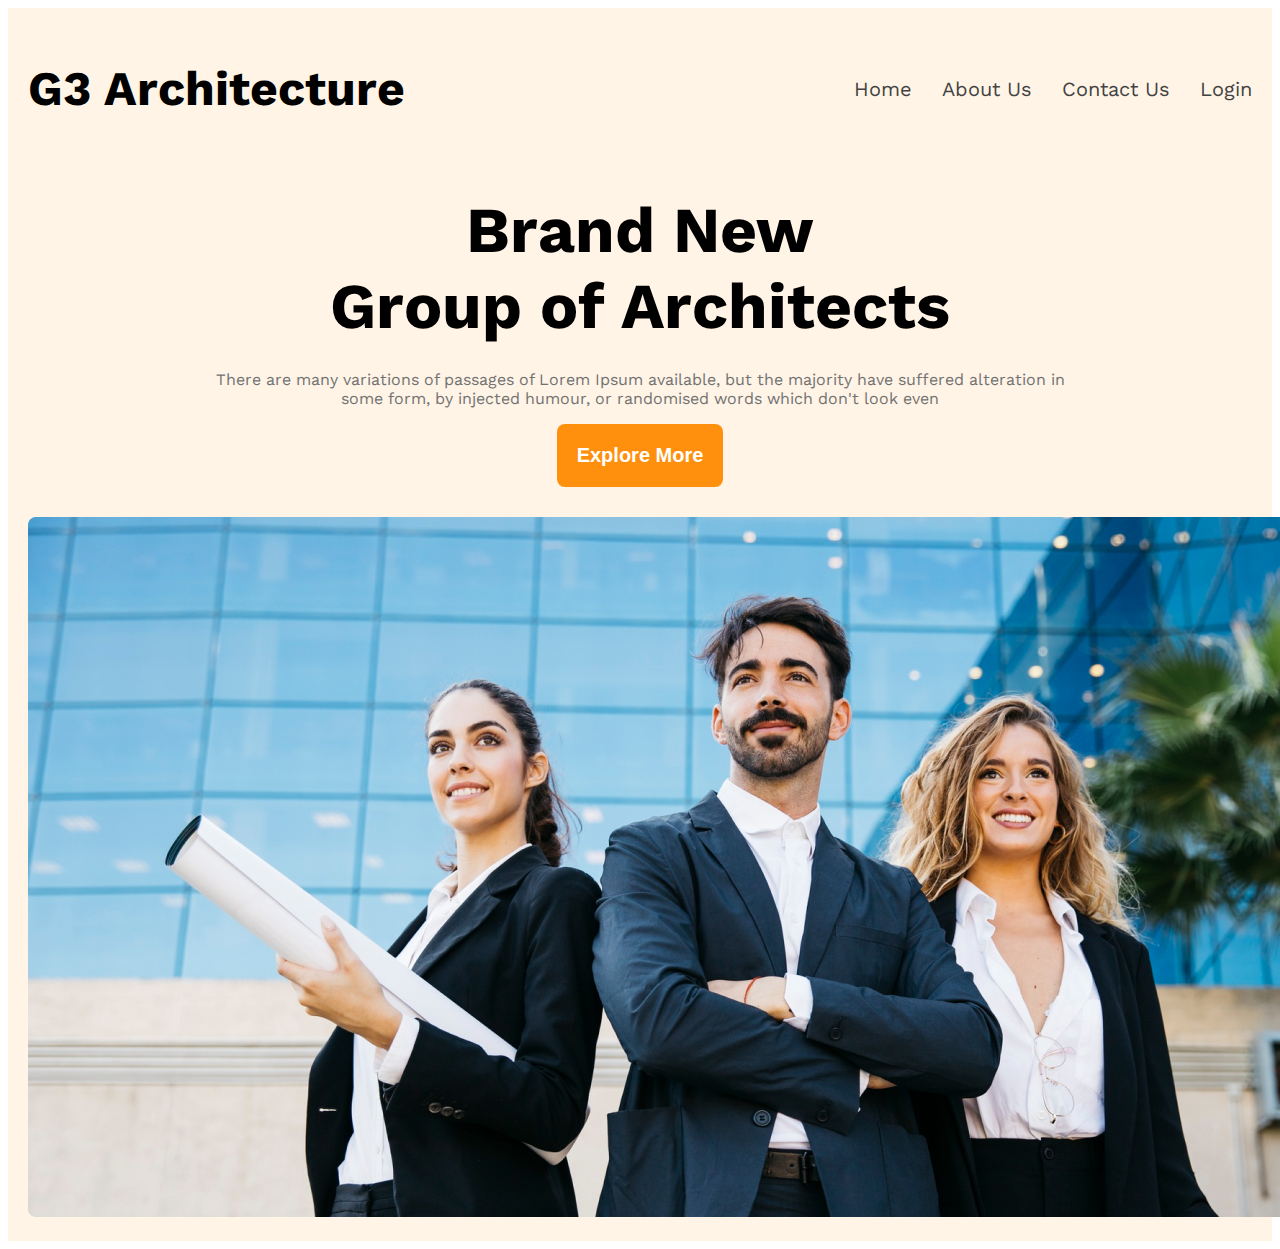
==== Milestone-2/module-10/index.html @ 6e5caf38 "milestone module 10" ====
<!DOCTYPE html>
<html lang="en">
<head>
    <meta charset="UTF-8">
    <meta name="viewport" content="width=device-width, initial-scale=1.0">
    <title>G3-Architecture</title>
    <link rel="stylesheet" href="style.css">
</head>
<body class="work-sans-font">
    <header class="header">
        <nav class="display-flex nav">
            <h1 class="header-title">G3 Architecture</h1>
            <ul class="display-flex">
                <li><a href="">Home</a></li>
                <li><a href="">About Us</a></li>
                <li><a href="">Contact Us</a></li>
                <li><a href="">Login</a></li>
            </ul>
        </nav>
        <div class="header-banner display-flex">
            <h1 class="header-caption">Brand New <br>Group of Architects </h1>
            <p class="header-desc">There are many variations of passages of Lorem Ipsum available, but the majority have suffered alteration in some form, by injected humour, or randomised words which don't look even</p>
            <button class="primary-btn">Explore More</button>
        </div>
        <div class="banner-img-container">
            <img class="banner-img" src="images/banner.png" alt="">
        </div>
    </header>
</body>
</html>
---- Milestone-2/module-10/style.css ----
@import url('https://fonts.googleapis.com/css2?family=Work+Sans:ital,wght@0,100..900;1,100..900&display=swap');

.work-sans-font {
    font-family: "Work Sans", sans-serif;
    font-optical-sizing: auto;
    font-weight: 400;
    font-style: normal;
  }

  /* header styles */
  .display-flex{
    display: flex;
    justify-content: center;
    align-items: center;
  }
  .nav{
    justify-content: space-between;
  }
  .header{
    background-color: rgba(255, 144, 14, 0.1);
    padding: 20px;
  }
  header a{
    text-decoration: none;
    color: rgb(66, 66, 66);
  }
  header li{
    font-size: 1.25rem;
    
  }
  header ul{
    list-style: none;
    gap: 30px;
  }
  .header-title{
    font-size: 3rem;
  }
  .header-caption{
    font-size: 4rem;
    margin-bottom: 10px;
    font-weight: 700;
  }
  .header-banner{
    flex-direction: column;
    text-align: center;
    max-width: 860px;
    margin: 0 auto;
  }
  .header-desc{
    font-size: 1rem;
    color: rgb(114, 114, 114);
  }
  .banner-img{
    margin: 0 auto;
  }
  .primary-btn{
    background-color: #FF900E;
    color: #FFFF;
    border: none;
    border-radius: 8px;
    font-weight: 600;
    font-size: 1.25rem;
    padding: 20px;
    margin-bottom: 30px;
  }
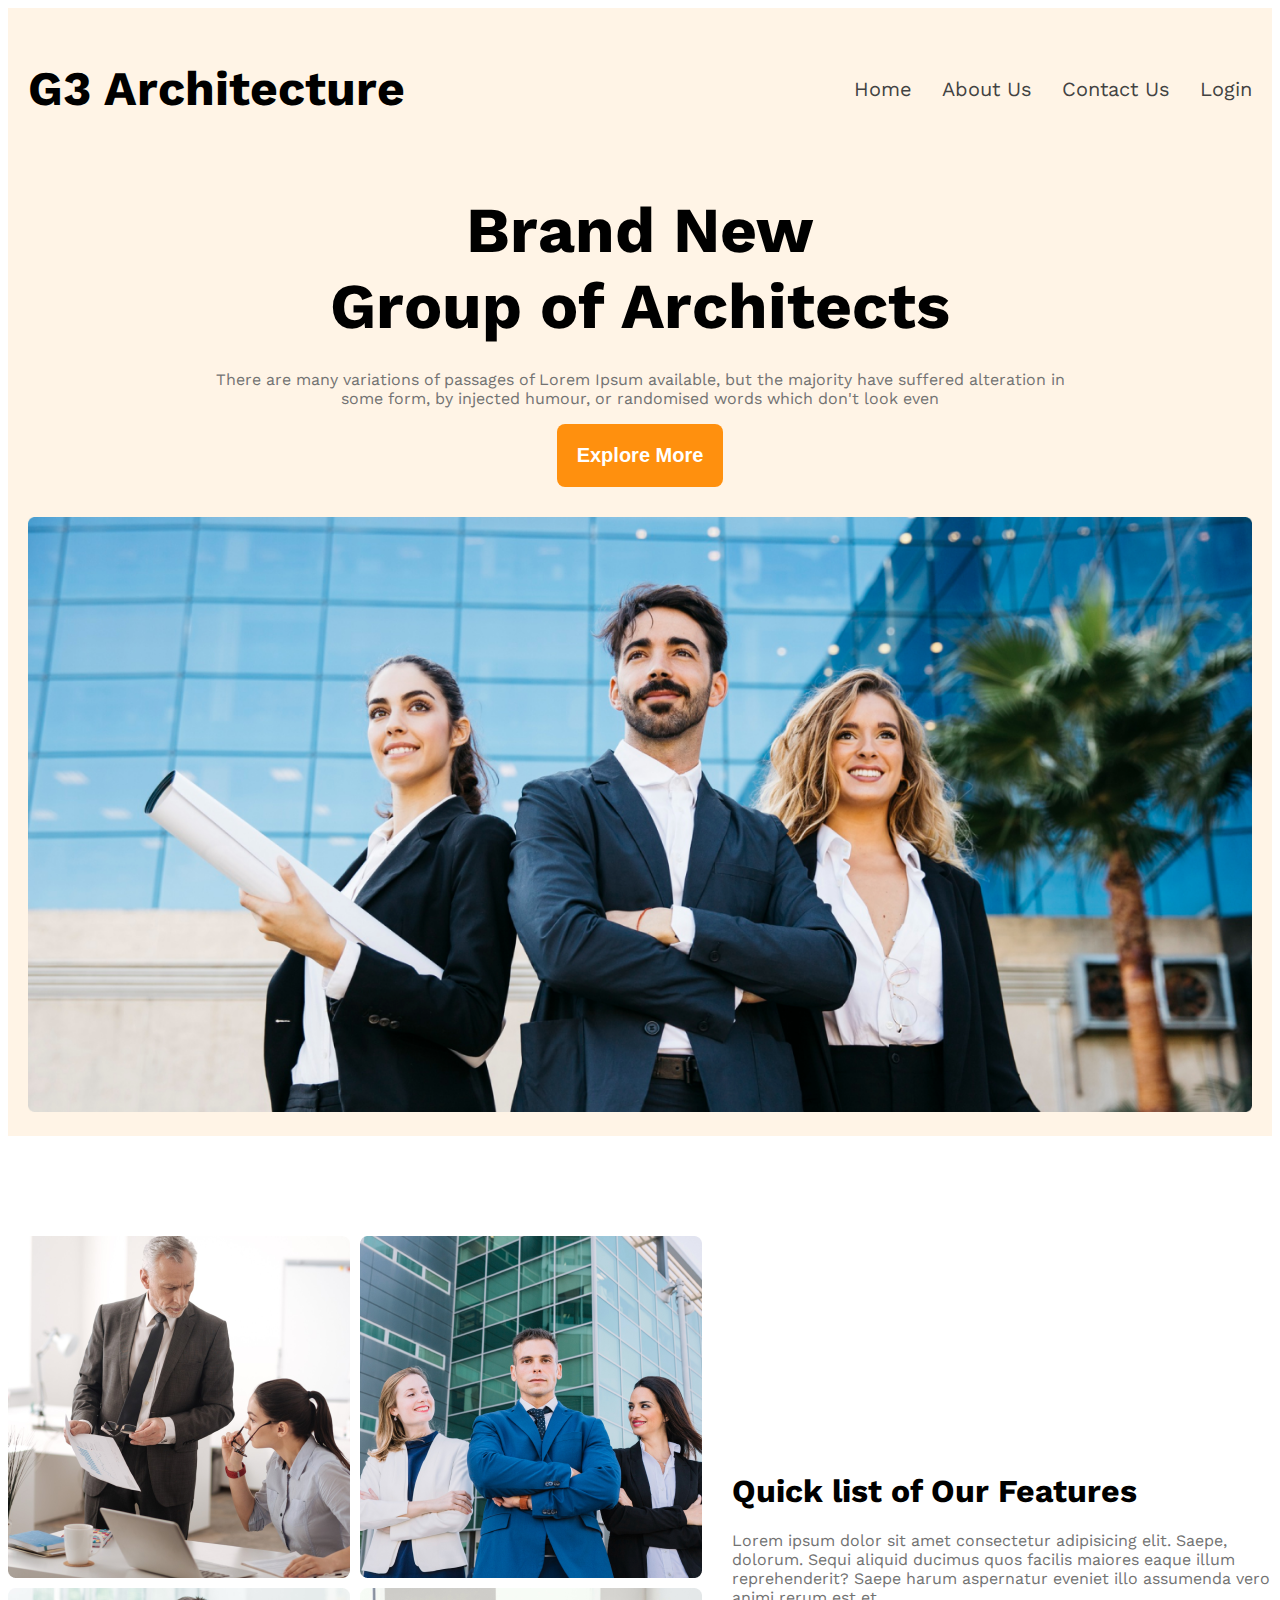
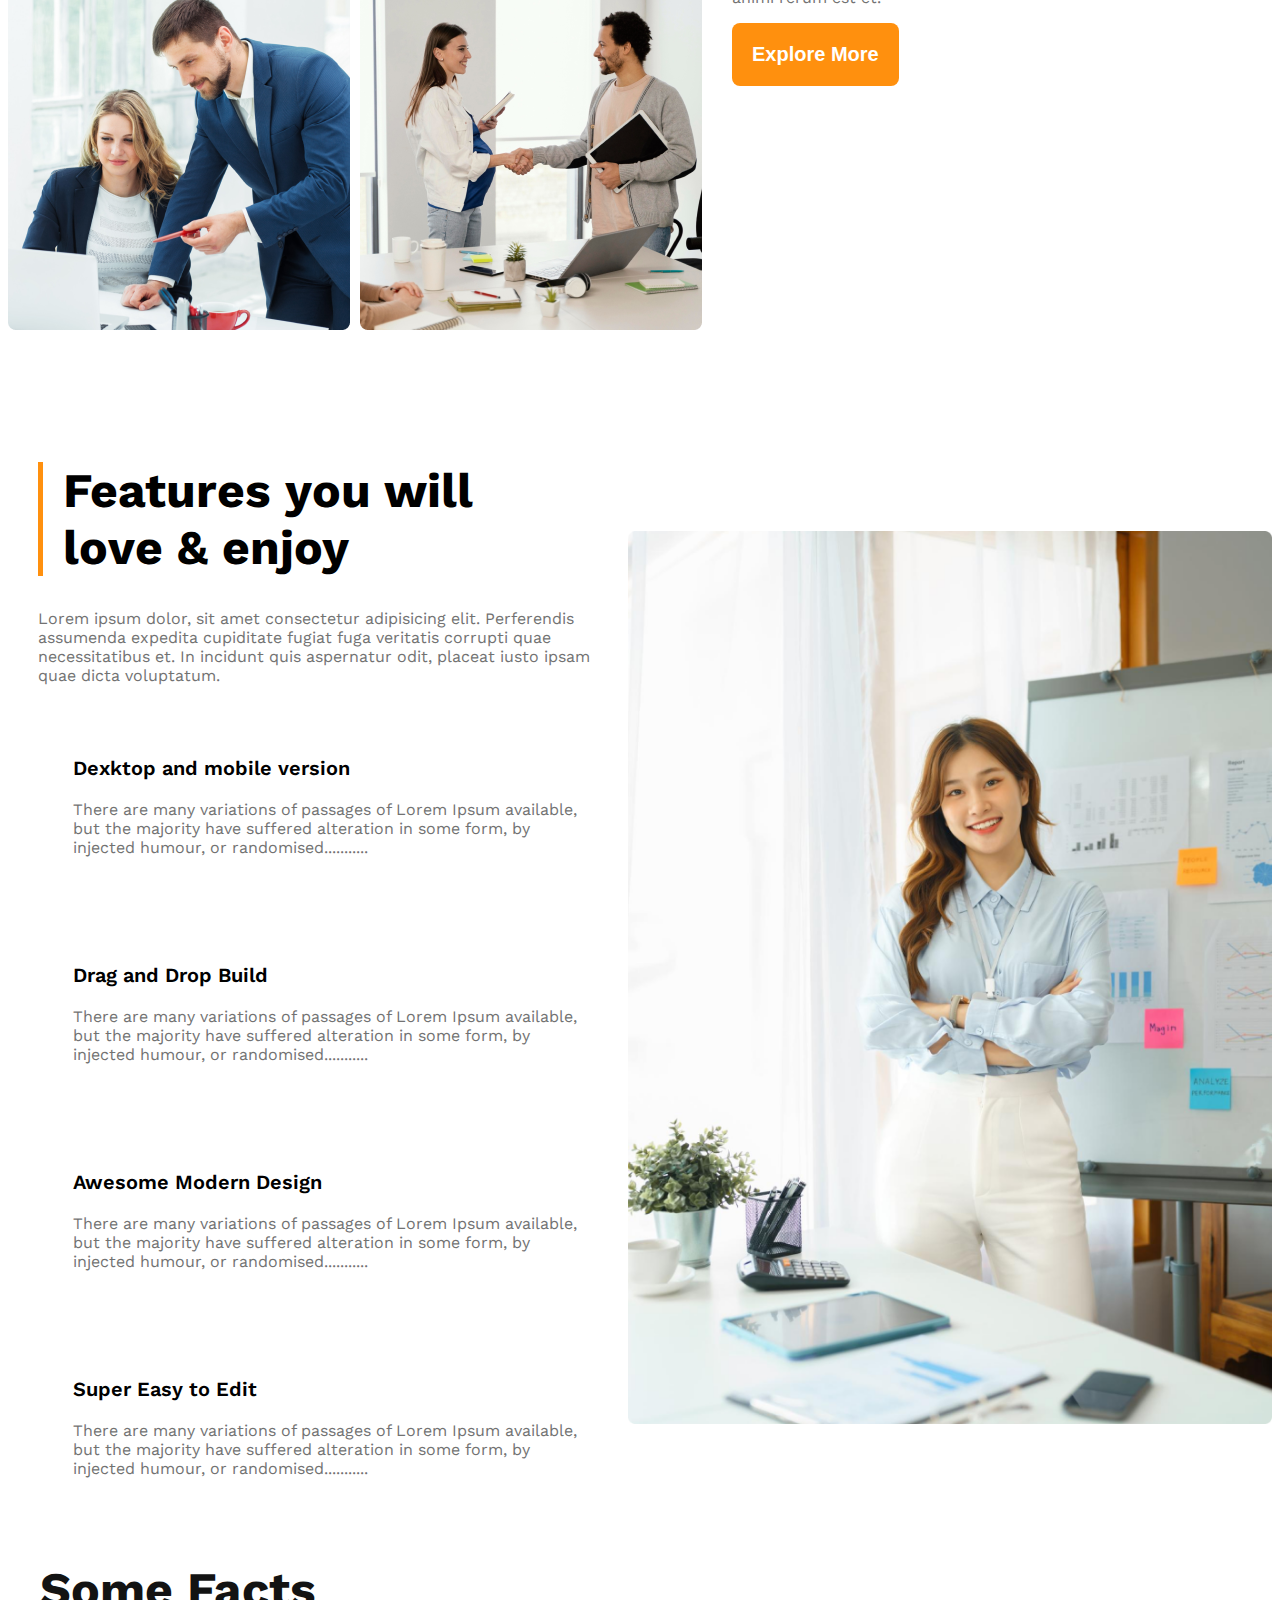
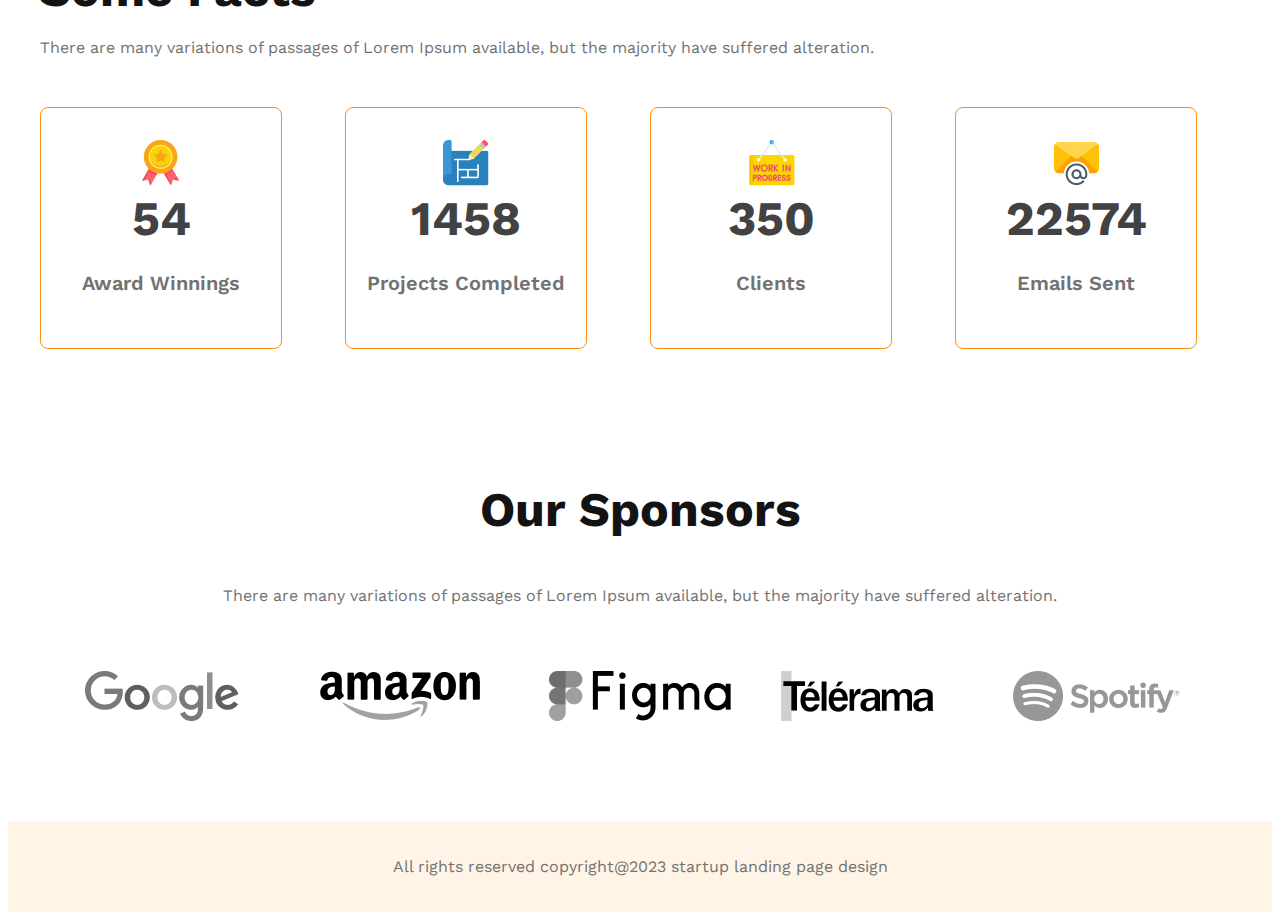
==== commit 57d6779c: "practise work completed" ====
--- a/Milestone-2/module-10/index.html
+++ b/Milestone-2/module-10/index.html
@@ -26,5 +26,88 @@
             <img class="banner-img" src="images/banner.png" alt="">
         </div>
     </header>
+    <main>
+        <section class="features display-flex">
+            <div class="features-img-container">
+                <img src="images/team1.png" alt="">
+                <img src="images/team2.png" alt="">
+                <img src="images/team3.png" alt="">
+                <img src="images/team4.png" alt="">
+            </div>
+            <div class="features-text">
+                <h1 class="features-caption"><span>Quick list</span> of Our <span>Features</span></h1>
+                <p class="features-desc primary-p">Lorem ipsum dolor sit amet consectetur adipisicing elit. Saepe, dolorum. Sequi aliquid ducimus quos facilis maiores eaque illum reprehenderit? Saepe harum aspernatur eveniet illo assumenda vero animi rerum est et.</p>
+                <button class="primary-btn">Explore More</button>
+            </div>
+        </section>
+        <section class="more-features display-flex">
+            <div class="features-text">
+                <h1 class="more-features-caption">Features you will <br>love & enjoy</h1>
+                <p class="primary-p">Lorem ipsum dolor, sit amet consectetur adipisicing elit. Perferendis assumenda expedita cupiditate fugiat fuga veritatis corrupti quae necessitatibus et. In incidunt quis aspernatur odit, placeat iusto ipsam quae dicta voluptatum.</p>
+                <div class="feature-card-container">
+                    <div class="more-features-card">
+                        <h3 class="feature-card-title">Dexktop and mobile version</h3>
+                        <p class="primary-p">There are many variations of passages of Lorem Ipsum available, but the majority have suffered alteration in some form, by injected humour, or randomised...........</p>
+                    </div>
+                    <div class="more-features-card">
+                        <h3 class="feature-card-title">Drag and Drop Build</h3>
+                        <p class="primary-p">There are many variations of passages of Lorem Ipsum available, but the majority have suffered alteration in some form, by injected humour, or randomised...........</p>
+                    </div>
+                    <div class="more-features-card">
+                        <h3 class="feature-card-title">Awesome Modern Design</h3>
+                        <p class="primary-p">There are many variations of passages of Lorem Ipsum available, but the majority have suffered alteration in some form, by injected humour, or randomised...........</p>
+                    </div>
+                    <div class="more-features-card">
+                        <h3 class="feature-card-title">Super Easy to Edit</h3>
+                        <p class="primary-p">There are many variations of passages of Lorem Ipsum available, but the majority have suffered alteration in some form, by injected humour, or randomised...........</p>
+                    </div>
+                </div>
+            </div>
+            <div class="feature-img-contaienr">
+                <img class="feature-img" src="images/architect.png" alt="">
+            </div>
+            <!-- <button class="primary-btn more-feature-btn">10+ years <br>Experience</button> -->
+        </section>
+        <section class="facts">
+            <h1 class="facts-header">Some Facts</h1>
+            <p class="primary-p">There are many variations of passages of Lorem Ipsum available, but the majority have suffered alteration.</p>
+            <div class="facts-card-container">
+                <div class="fact-card">
+                    <img src="images/icons/ribon.png" alt="">
+                    <h4>54</h4>
+                    <p class="fact-p">Award Winnings</p>
+                </div>
+                <div class="fact-card">
+                    <img src="images/icons/projects.png" alt="">
+                    <h4>1458</h4>
+                    <p class="fact-p">Projects Completed</p>
+                </div>
+                <div class="fact-card">
+                    <img src="images/icons/customers.png" alt="">
+                    <h4>350</h4>
+                    <p class="fact-p">Clients</p>
+                </div>
+                <div class="fact-card">
+                    <img src="images/icons/email.png" alt="">
+                    <h4>22574</h4>
+                    <p class="fact-p">Emails Sent</p>
+                </div>
+            </div>
+        </section>
+        <section class="sponsors">
+            <h1 class="sponsor-header">Our Sponsors</h1>
+            <p class="primary-p">There are many variations of passages of Lorem Ipsum available, but the majority have suffered alteration.</p>
+            <div class="sponsor-img-container">
+                <img src="images/sponsors/google.png" alt="">
+                <img src="images/sponsors/amazon.png" alt="">
+                <img src="images/sponsors/figma.png" alt="">
+                <img src="images/sponsors/telerama.png" alt="">
+                <img src="images/sponsors/spotify.png" alt="">
+            </div>
+        </section>
+    </main>
+    <footer>
+        <p class="primary-p">All rights reserved copyright@2023 startup landing page design</p>
+    </footer>
 </body>
 </html>--- a/Milestone-2/module-10/style.css
+++ b/Milestone-2/module-10/style.css
@@ -19,6 +19,7 @@
   .header{
     background-color: rgba(255, 144, 14, 0.1);
     padding: 20px;
+    margin-bottom: 100px;
   }
   header a{
     text-decoration: none;
@@ -26,7 +27,6 @@
   }
   header li{
     font-size: 1.25rem;
-    
   }
   header ul{
     list-style: none;
@@ -46,12 +46,12 @@
     max-width: 860px;
     margin: 0 auto;
   }
-  .header-desc{
+  .header-desc, .primary-p{
     font-size: 1rem;
     color: rgb(114, 114, 114);
   }
   .banner-img{
-    margin: 0 auto;
+    width: 100%;
   }
   .primary-btn{
     background-color: #FF900E;
@@ -62,4 +62,137 @@
     font-size: 1.25rem;
     padding: 20px;
     margin-bottom: 30px;
+  }
+
+  /* features section styles */
+  .features-img-container{
+    display: grid;
+    grid-template-columns: repeat(2, 1fr);
+    gap: 10px;
+  }
+  .features-text{
+    max-width: 540px;
+    margin-left: 30px;
+  }
+  .features{
+    margin-bottom: 100px;
+  }
+
+  /* more features styles */
+  .features-text{
+    max-width: 590px;
+  }
+  .more-features-caption{
+    font-size: 3rem;
+    font-weight: 700;
+    padding-left: 20px;
+    border-left: 5px solid rgb(255, 144, 14);
+  }
+  .feature-card-title{
+    font-size: 1.25rem;
+    font-weight: 600;
+  }
+  .more-features-card{
+    padding: 35px;
+    border-radius: 8px;
+    margin: 0px;
+    
+  }
+  .more-feature-btn{
+    margin-right: 450px;
+  }
+  .feature-img{
+    width: 100%;
+  }
+  /* facts section sytles */
+  .facts{
+    max-width: 1200px;
+    margin: 0 auto;
+    margin-bottom: 100px;
+  }
+  .facts-card-container{
+    display: grid;
+    grid-template-columns: repeat(4,1fr);
+    margin-top: 50px;
+    gap: 20px;
+  }
+  .fact-card{
+    border: 1.5px solid rgb(255, 144, 14);
+    border-radius: 8px;
+    width: 240px;
+    height: 240px;
+    display: flex;
+    flex-direction: column;
+    justify-content: center;
+    align-items: center;
+  }
+  .fact-card h4{
+    font-size: 3rem;
+    font-weight: 600px;
+    color: rgb(66, 66, 66);
+    margin: 4px;
+  }
+  .fact-card p{
+    font-size: 1.25rem;
+    font-weight: 600;
+    color: rgb(114, 114, 114);
+  }
+  .facts-header{
+    font-weight: 700;
+    font-size: 3rem;
+    color:rgb(19, 19, 19);
+    margin-bottom: 20px;
+  }
+  /* sponsor section styles */
+  .sponsors{
+    max-width: 1200px;
+    margin: 0 auto;
+    margin-top: 100px;
+    display: flex;
+    justify-content: center;
+    align-items: center;
+    flex-direction: column;
+    margin-bottom: 100px;
+  }
+  .sponsor-header{
+    font-weight: 700;
+    font-size: 3rem;
+    color: rgb(19, 19, 19);
+  }
+  .sponsor-img-container{
+    margin-top: 50px;
+    display: grid;
+    grid-template-columns: repeat(5,1fr);
+    gap: 50px;
+  }
+  .sponsor-img-container img{
+    filter: grayscale(1);
+  }
+  /* footer */
+  footer{
+    background-color: rgba(255, 144, 14, 0.1);
+    text-align: center;
+    padding: 20px;
+  }
+
+  /* responsive design for small devices */
+  @media screen and (max-width: 576px){
+    header ul, 
+    nav,
+    .more-features{
+        flex-direction: column;
+    }  
+    .features-img-container, .facts-card-container{
+        grid-template-columns: repeat(1, 1fr);
+    }
+    .features{
+        flex-direction: column;
+    }
+    .features-text{
+        justify-content: center;
+        align-items: center;
+    }
+    .sponsor-img-container{
+        grid-template-columns: repeat(1, 1fr);
+    }
   }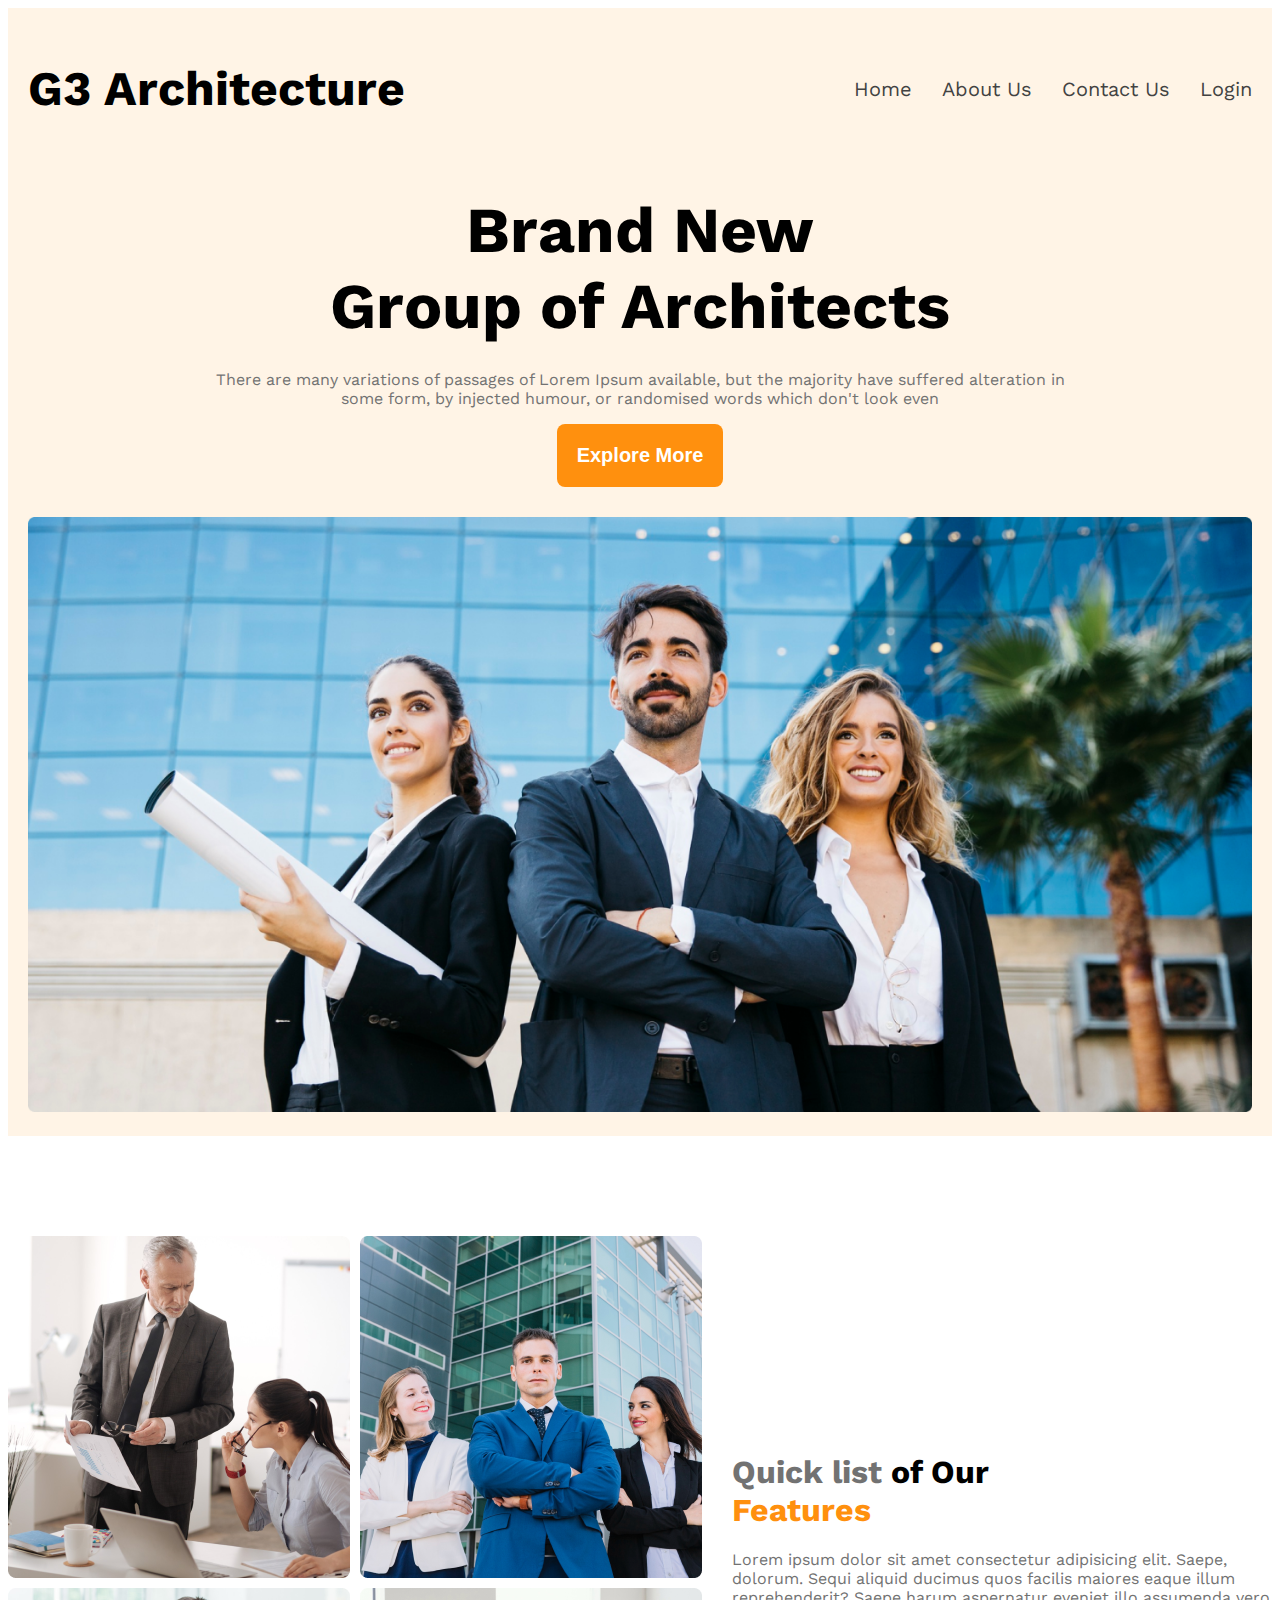
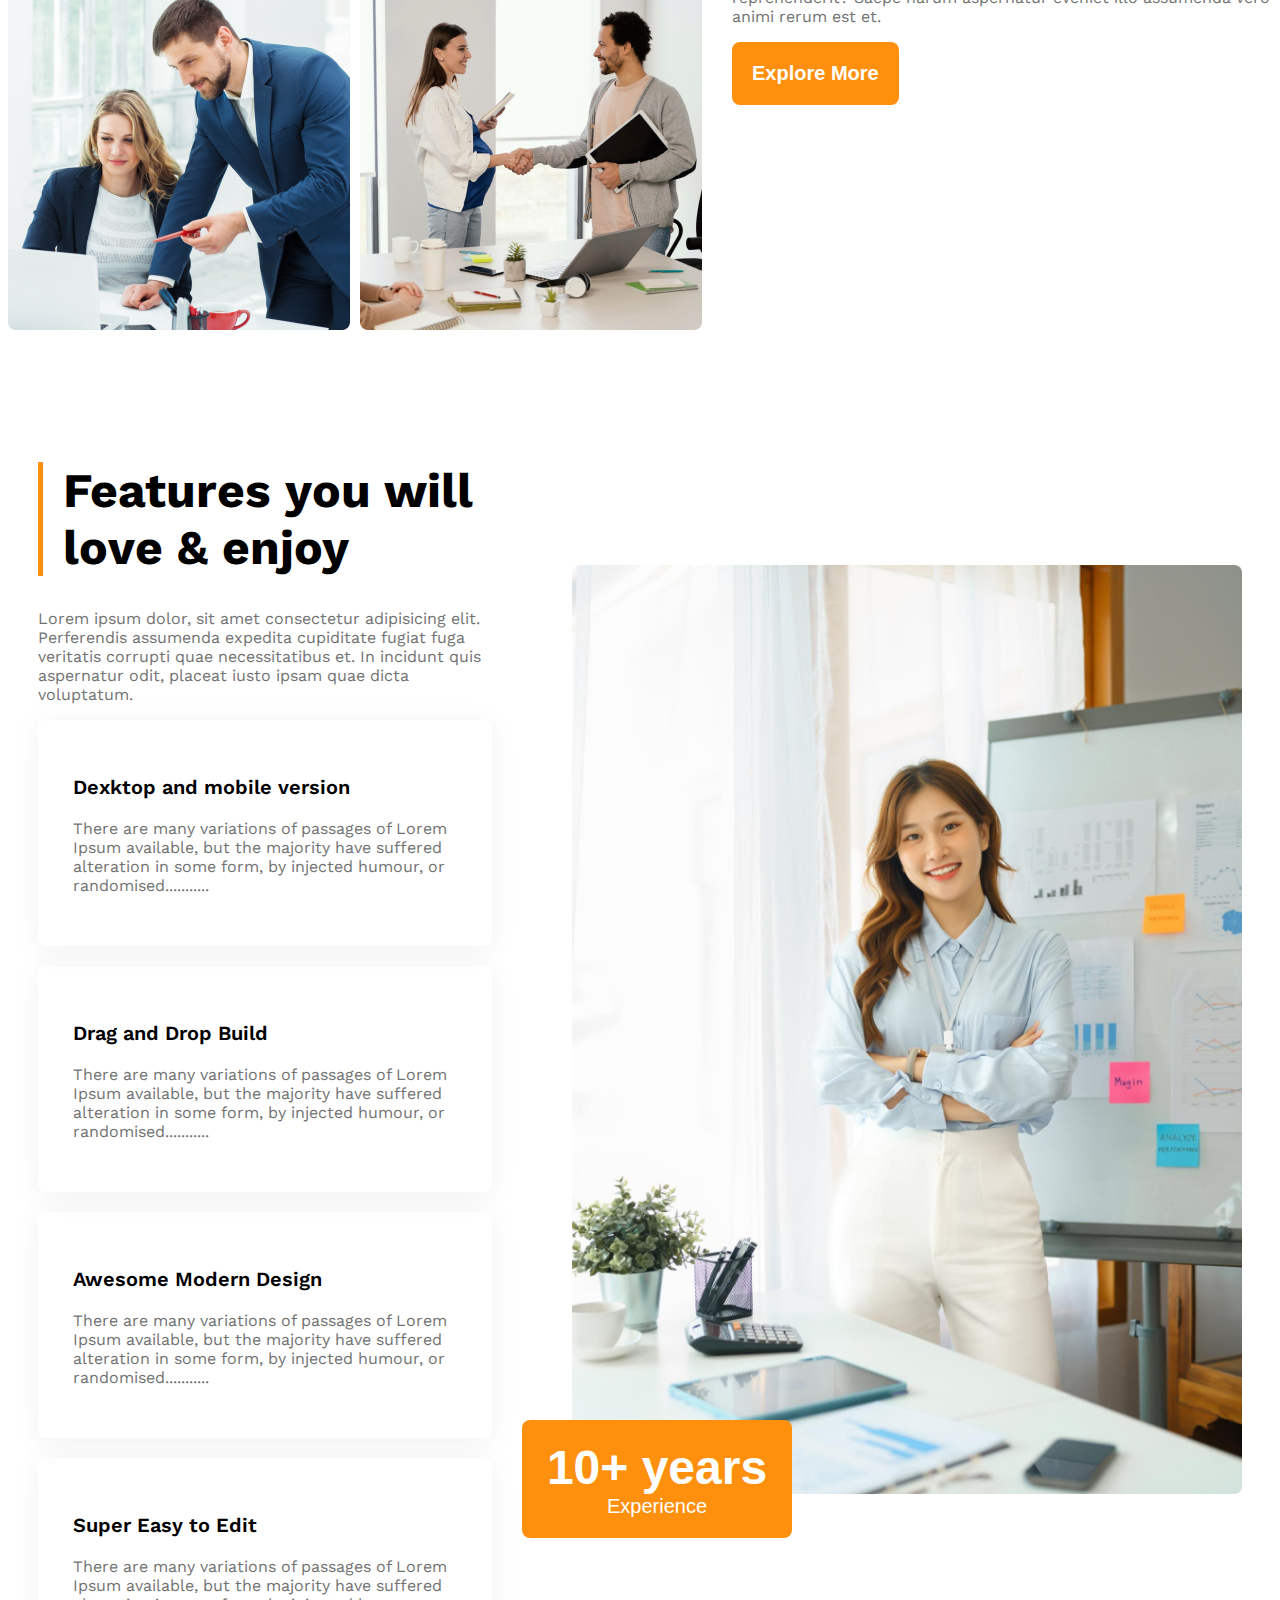
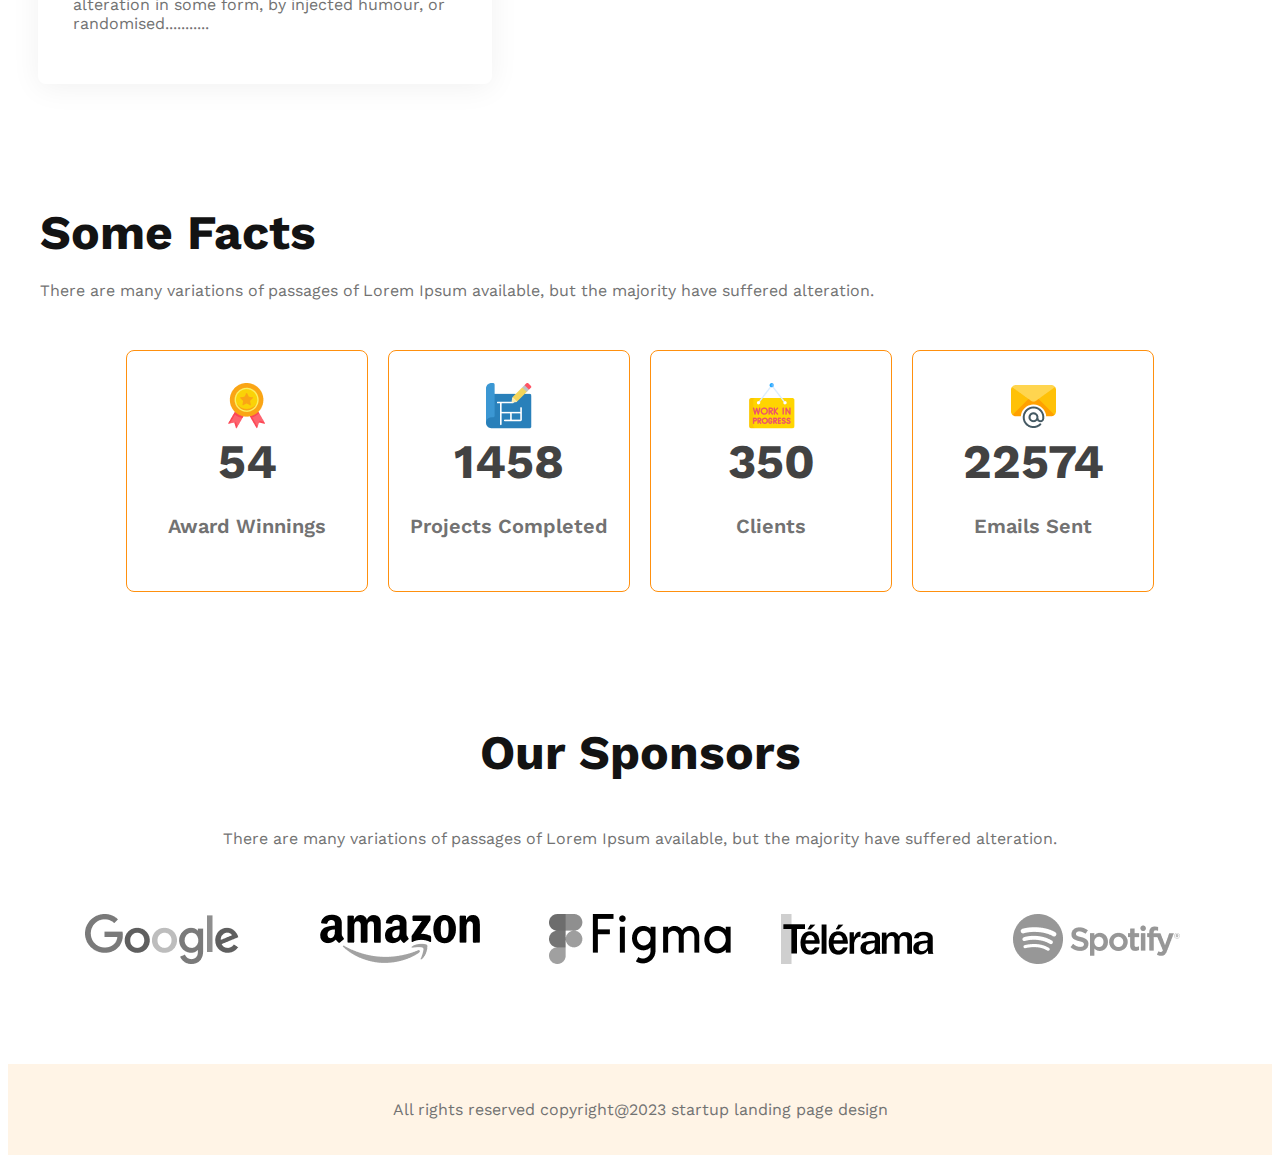
==== commit e8150d3e: "fixed some issues" ====
--- a/Milestone-2/module-10/index.html
+++ b/Milestone-2/module-10/index.html
@@ -35,7 +35,7 @@
                 <img src="images/team4.png" alt="">
             </div>
             <div class="features-text">
-                <h1 class="features-caption"><span>Quick list</span> of Our <span>Features</span></h1>
+                <h1 class="features-caption"><span class="light-grey">Quick list</span style="color: rgb(19, 19, 19)"> of Our <span style="color:rgb(255, 144, 14)"><br>Features</span></h1>
                 <p class="features-desc primary-p">Lorem ipsum dolor sit amet consectetur adipisicing elit. Saepe, dolorum. Sequi aliquid ducimus quos facilis maiores eaque illum reprehenderit? Saepe harum aspernatur eveniet illo assumenda vero animi rerum est et.</p>
                 <button class="primary-btn">Explore More</button>
             </div>
@@ -63,10 +63,11 @@
                     </div>
                 </div>
             </div>
-            <div class="feature-img-contaienr">
+            <div class="feature-img-container">
                 <img class="feature-img" src="images/architect.png" alt="">
+                <button class="primary-btn more-feature-btn"><span class="big-text">10+ years</span><br><span class="small-text">Experience</span></button>
             </div>
-            <!-- <button class="primary-btn more-feature-btn">10+ years <br>Experience</button> -->
+            
         </section>
         <section class="facts">
             <h1 class="facts-header">Some Facts</h1>
--- a/Milestone-2/module-10/style.css
+++ b/Milestone-2/module-10/style.css
@@ -6,7 +6,7 @@
     font-weight: 400;
     font-style: normal;
   }
-
+  
   /* header styles */
   .display-flex{
     display: flex;
@@ -31,6 +31,7 @@
   header ul{
     list-style: none;
     gap: 30px;
+    padding-left: 0;
   }
   .header-title{
     font-size: 3rem;
@@ -63,6 +64,9 @@
     padding: 20px;
     margin-bottom: 30px;
   }
+  .light-grey{
+    color: rgb(114, 114, 114);
+  }
 
   /* features section styles */
   .features-img-container{
@@ -96,25 +100,51 @@
     padding: 35px;
     border-radius: 8px;
     margin: 0px;
-    
+    box-shadow: 0px 4px 30px 0 rgba(0, 0, 0, 0.06);
+    margin-bottom: 20px;
   }
   .more-feature-btn{
     margin-right: 450px;
   }
+  .feature-img-container{
+    max-width: 800px;
+    max-height: 1060px;
+    padding: 30px;
+    margin-left: 50px;
+  }
   .feature-img{
     width: 100%;
+    height: 100%;
+  }
+  
+  .more-feature-btn{
+    margin-top: -150px;
+    margin-left: -50px;
+    min-width: 270px;
+  }
+  .big-text{
+    font-weight: 700;
+    font-size: 3rem;
+  }
+  .small-text{
+    font-weight: 400;
+    font-size: 1.25rem;
   }
   /* facts section sytles */
   .facts{
     max-width: 1200px;
     margin: 0 auto;
     margin-bottom: 100px;
+    margin-top: 100px;
   }
   .facts-card-container{
-    display: grid;
-    grid-template-columns: repeat(4,1fr);
+    display: flex;
+    flex-wrap: wrap;
     margin-top: 50px;
     gap: 20px;
+    justify-content: center;
+    align-items: center;
+    width: auto;
   }
   .fact-card{
     border: 1.5px solid rgb(255, 144, 14);
@@ -193,6 +223,61 @@
         align-items: center;
     }
     .sponsor-img-container{
-        grid-template-columns: repeat(1, 1fr);
-    }
-  }+        display: flex;
+        flex-wrap: wrap;
+        justify-content: center;
+        align-items: center;        
+    }
+    .more-feature-btn{
+        margin: 0;
+        min-width: none;
+      }
+      .feature-img-container{
+        padding: 0px;
+        margin-left: 0px;
+      }
+      .header{
+        width: 100%;
+      }
+      .header-title{
+        font-size: 2rem;
+      }
+      .header-caption{
+        font-size: 2rem;
+      }
+  }
+  /* responsive design for medium devices */
+  @media screen and (min-width: 576px) and (max-width: 960px)  {
+    header ul, 
+    nav,
+    .more-features{
+        flex-direction: column;
+    }  
+    .features-img-container, .facts-card-container{
+        grid-template-columns: repeat(2, 1fr);
+    }
+    .features{
+        flex-direction: column;
+        gap: 30px
+    }
+    .features-text{
+        justify-content: center;
+        align-items: center;
+    }
+    .sponsor-img-container{
+        display: flex;
+        flex-wrap: wrap;
+        justify-content: center;
+        align-items: center;
+    }
+    .more-feature-btn{
+        margin: 0;
+        min-width: none;
+      }
+      .feature-img-container{
+        padding: 0px;
+        margin-left: 0px;
+        margin-bottom: 100px;
+      }
+  }
+    